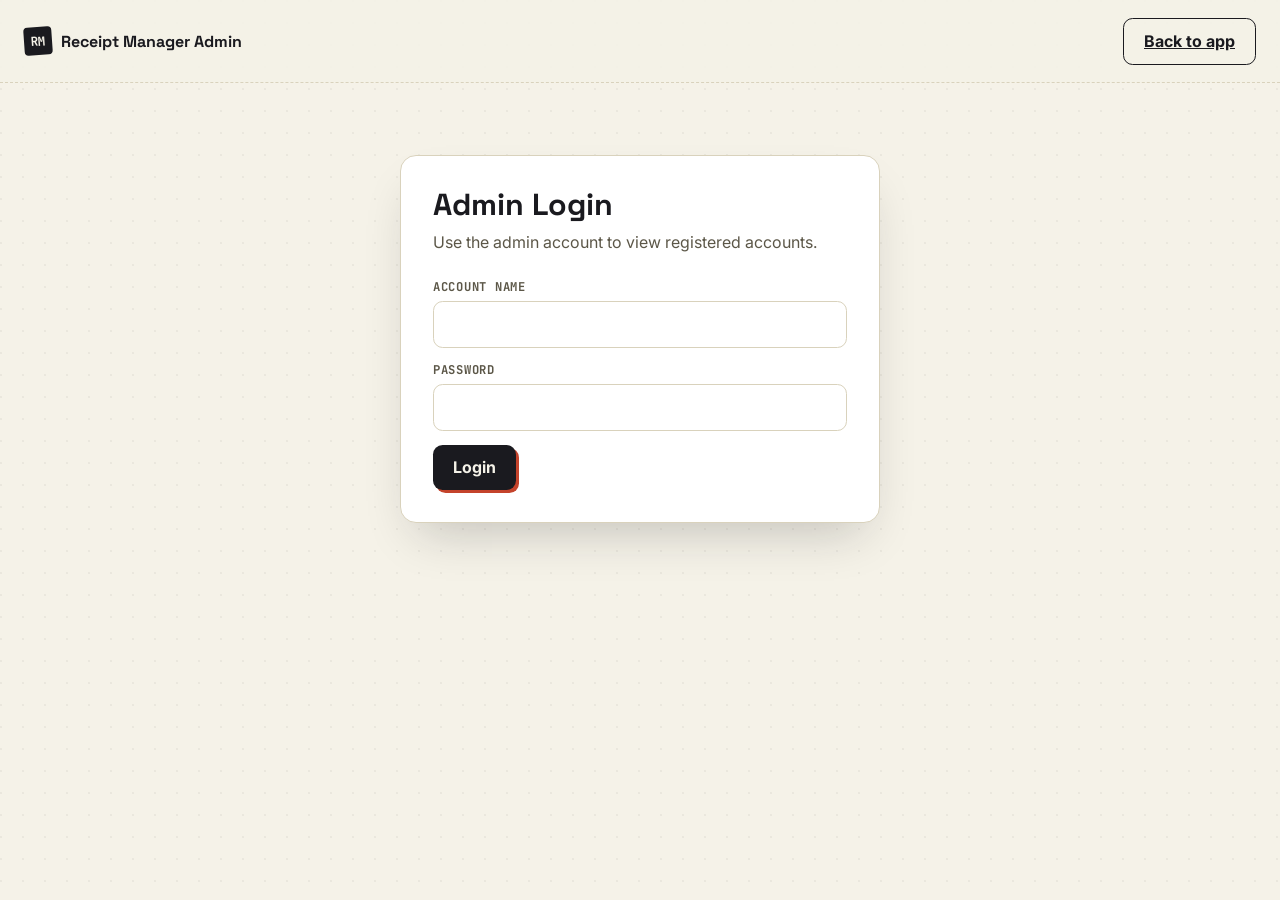
==== frontend/src/templates/admin.html @ 151ed71c "fix: - recipts persistence and totals" ====
<!DOCTYPE html>
<html lang="en">
<head>
  <meta charset="UTF-8">
  <meta name="viewport" content="width=device-width, initial-scale=1.0">
  <title>Receipt Manager Admin</title>
  <link rel="preconnect" href="https://fonts.googleapis.com">
  <link rel="preconnect" href="https://fonts.gstatic.com" crossorigin>
  <link href="https://fonts.googleapis.com/css2?family=Space+Grotesk:wght@600;700&family=JetBrains+Mono:wght@500;600;700&family=Inter:wght@400;500;600&display=swap" rel="stylesheet">
  <style>
    *, *::before, *::after { box-sizing: border-box; margin: 0; padding: 0; }

    :root {
      --paper: #F5F2E8;
      --paper-dim: #EDE8D9;
      --line: #D9D2BC;
      --ink: #1A1A1F;
      --ink-soft: #5C5748;
      --ink-faint: #8A8571;
      --stamp: #C4432B;
      --stamp-dark: #9E3220;
      --mint: #2F7A5C;
      --card: #FFFFFF;
      --font-display: 'Space Grotesk', sans-serif;
      --font-mono: 'JetBrains Mono', monospace;
      --font-body: 'Inter', sans-serif;
    }

    body {
      min-height: 100vh;
      font-family: var(--font-body);
      background: var(--paper);
      color: var(--ink);
      background-image: radial-gradient(circle at 1px 1px, rgba(26,26,31,0.05) 1px, transparent 0);
      background-size: 22px 22px;
    }

    .navbar {
      display: flex;
      justify-content: space-between;
      align-items: center;
      padding: 1.1rem 1.5rem;
      background: rgba(245,242,232,0.92);
      border-bottom: 1.5px dashed var(--line);
    }

    .brand {
      display: flex;
      align-items: center;
      gap: 0.55rem;
      color: var(--ink);
      text-decoration: none;
      font-family: var(--font-display);
      font-weight: 700;
    }

    .mark {
      width: 28px;
      height: 28px;
      display: inline-flex;
      align-items: center;
      justify-content: center;
      background: var(--ink);
      color: var(--paper);
      border-radius: 4px;
      font-family: var(--font-mono);
      font-size: 0.78rem;
      transform: rotate(-4deg);
    }

    .wrap {
      width: 100%;
      max-width: 980px;
      margin: 0 auto;
      padding: 2.5rem 1.5rem;
    }

    .panel {
      background: var(--card);
      border: 1.5px solid var(--line);
      border-radius: 1rem;
      box-shadow: 0 24px 48px -18px rgba(26,26,31,0.24);
      padding: 2rem;
    }

    .login-panel {
      max-width: 480px;
      margin: 2rem auto 0;
    }

    h1 {
      font-family: var(--font-display);
      font-size: 1.9rem;
      line-height: 1.15;
      margin-bottom: 0.45rem;
    }

    .subtitle {
      color: var(--ink-soft);
      margin-bottom: 1.5rem;
      line-height: 1.55;
    }

    .field {
      display: grid;
      gap: 0.35rem;
      margin-bottom: 0.9rem;
    }

    label {
      font-family: var(--font-mono);
      font-size: 0.76rem;
      font-weight: 700;
      color: var(--ink-soft);
      text-transform: uppercase;
      letter-spacing: 0.06em;
    }

    input {
      width: 100%;
      padding: 0.78rem 0.9rem;
      border: 1.5px solid var(--line);
      border-radius: 0.6rem;
      background: #fff;
      color: var(--ink);
      font: inherit;
    }

    input:focus {
      outline: none;
      border-color: var(--stamp);
      box-shadow: 0 0 0 3px rgba(196, 67, 43, 0.12);
    }

    .btn {
      border: 0;
      border-radius: 0.6rem;
      padding: 0.78rem 1.25rem;
      font: inherit;
      font-weight: 700;
      cursor: pointer;
    }

    .btn-primary {
      background: var(--ink);
      color: var(--paper);
      box-shadow: 3px 3px 0 var(--stamp);
    }

    .btn-outline {
      background: transparent;
      color: var(--ink);
      border: 1.5px solid var(--ink);
    }

    .btn:disabled {
      opacity: 0.65;
      cursor: not-allowed;
      box-shadow: none;
    }

    .error {
      display: none;
      margin: 0.25rem 0 1rem;
      padding: 0.75rem 0.85rem;
      background: #FBEAE6;
      color: var(--stamp-dark);
      border: 1.5px solid #F0C4B8;
      border-radius: 0.6rem;
      font-size: 0.9rem;
    }

    .admin-shell { display: none; }
    body.admin-authenticated .login-panel { display: none; }
    body.admin-authenticated .admin-shell { display: block; }

    .toolbar {
      display: flex;
      align-items: center;
      justify-content: space-between;
      gap: 1rem;
      margin-bottom: 1.25rem;
      flex-wrap: wrap;
    }

    .toolbar-actions {
      display: flex;
      gap: 0.65rem;
      flex-wrap: wrap;
    }

    .count {
      font-family: var(--font-mono);
      color: var(--ink-soft);
      font-size: 0.85rem;
    }

    .table-wrap {
      overflow-x: auto;
      border: 1.5px solid var(--line);
      border-radius: 0.85rem;
    }

    .reset-panel {
      display: none;
      margin-bottom: 1.25rem;
      padding: 1rem;
      background: var(--paper-dim);
      border: 1.5px solid var(--line);
      border-radius: 0.85rem;
    }

    .reset-panel.active {
      display: block;
    }

    .reset-grid {
      display: grid;
      grid-template-columns: 1fr 1fr auto;
      gap: 0.85rem;
      align-items: end;
    }

    .status {
      display: none;
      margin-bottom: 1rem;
      padding: 0.75rem 0.85rem;
      border-radius: 0.6rem;
      font-size: 0.9rem;
    }

    .status.success {
      display: block;
      background: #EAF4EE;
      color: #24614A;
      border: 1.5px solid #BFE3CD;
    }

    table {
      width: 100%;
      border-collapse: collapse;
      min-width: 760px;
      background: #fff;
    }

    th, td {
      text-align: left;
      padding: 0.85rem 1rem;
      border-bottom: 1px solid var(--line);
      vertical-align: middle;
    }

    th {
      background: var(--paper-dim);
      font-family: var(--font-mono);
      font-size: 0.76rem;
      color: var(--ink-soft);
      text-transform: uppercase;
      letter-spacing: 0.06em;
    }

    tr:last-child td { border-bottom: 0; }

    .mono {
      font-family: var(--font-mono);
      font-size: 0.86rem;
    }

    .password-note {
      color: var(--ink-faint);
      font-size: 0.88rem;
    }

    @media (max-width: 760px) {
      .reset-grid {
        grid-template-columns: 1fr;
      }
    }

    @media (max-width: 560px) {
      .panel { padding: 1.35rem; }
      h1 { font-size: 1.55rem; }
      .navbar { align-items: flex-start; gap: 1rem; }
    }
  </style>
</head>
<body>
  <nav class="navbar">
    <a class="brand" href="/">
      <span class="mark">RM</span>
      Receipt Manager Admin
    </a>
    <a class="btn btn-outline" href="/app">Back to app</a>
  </nav>

  <main class="wrap">
    <section class="panel login-panel">
      <h1>Admin Login</h1>
      <p class="subtitle">Use the admin account to view registered accounts.</p>
      <form id="admin-login-form">
        <div class="field">
          <label for="admin-account">Account name</label>
          <input id="admin-account" name="accountName" autocomplete="username" required>
        </div>
        <div class="field">
          <label for="admin-password">Password</label>
          <input id="admin-password" name="password" type="password" autocomplete="current-password" required>
        </div>
        <div class="error" id="admin-error"></div>
        <button class="btn btn-primary" id="admin-submit" type="submit">Login</button>
      </form>
    </section>

    <section class="panel admin-shell">
      <div class="toolbar">
        <div>
          <h1>Accounts</h1>
          <div class="count" id="account-count">Loading accounts...</div>
        </div>
        <div class="toolbar-actions">
          <button class="btn btn-outline" id="refresh-btn" type="button">Refresh</button>
          <button class="btn btn-outline" id="logout-btn" type="button">Logout</button>
        </div>
      </div>

      <div class="status" id="admin-status"></div>

      <div class="reset-panel" id="reset-panel">
        <p class="subtitle">Reset password for the selected account.</p>
        <form id="reset-form">
          <div class="reset-grid">
            <div class="field">
              <label for="reset-account">Account name</label>
              <input id="reset-account" name="accountName" readonly required>
            </div>
            <div class="field">
              <label for="reset-password-input">New password</label>
              <input id="reset-password-input" name="newPassword" type="password" minlength="6" required>
            </div>
            <button class="btn btn-primary" id="reset-submit" type="submit">Update Password</button>
          </div>
        </form>
      </div>

      <div class="table-wrap">
        <table>
          <thead>
            <tr>
              <th>Account Name</th>
              <th>Password</th>
              <th>Created At</th>
              <th>Action</th>
            </tr>
          </thead>
          <tbody id="accounts-body"></tbody>
        </table>
      </div>
    </section>
  </main>

  <script>
    const state = {
      token: localStorage.getItem('receiptManagerAdminToken') || '',
    };

    const form = document.getElementById('admin-login-form');
    const accountInput = document.getElementById('admin-account');
    const passwordInput = document.getElementById('admin-password');
    const submitBtn = document.getElementById('admin-submit');
    const errorEl = document.getElementById('admin-error');
    const statusEl = document.getElementById('admin-status');
    const accountsBody = document.getElementById('accounts-body');
    const accountCount = document.getElementById('account-count');
    const refreshBtn = document.getElementById('refresh-btn');
    const logoutBtn = document.getElementById('logout-btn');
    const resetPanel = document.getElementById('reset-panel');
    const resetForm = document.getElementById('reset-form');
    const resetAccountInput = document.getElementById('reset-account');
    const resetPasswordInput = document.getElementById('reset-password-input');
    const resetSubmit = document.getElementById('reset-submit');

    function showError(message) {
      errorEl.textContent = message;
      errorEl.style.display = 'block';
    }

    function clearError() {
      errorEl.textContent = '';
      errorEl.style.display = 'none';
    }

    function showStatus(message) {
      statusEl.textContent = message;
      statusEl.className = 'status success';
    }

    function clearStatus() {
      statusEl.textContent = '';
      statusEl.className = 'status';
    }

    function setAuthenticated(token) {
      state.token = token;
      localStorage.setItem('receiptManagerAdminToken', token);
      document.body.classList.add('admin-authenticated');
    }

    function clearAuthenticated() {
      state.token = '';
      localStorage.removeItem('receiptManagerAdminToken');
      document.body.classList.remove('admin-authenticated');
      accountsBody.innerHTML = '';
      accountCount.textContent = 'Login required';
      passwordInput.value = '';
      resetForm.reset();
      resetPanel.classList.remove('active');
      clearStatus();
    }

    function openResetPanel(accountName) {
      clearError();
      clearStatus();
      resetAccountInput.value = accountName;
      resetPasswordInput.value = '';
      resetPanel.classList.add('active');
      resetPasswordInput.focus();
    }

    function renderAccounts(accounts) {
      accountsBody.innerHTML = '';
      accountCount.textContent = `${accounts.length} account(s)`;

      if (accounts.length === 0) {
        const row = document.createElement('tr');
        row.innerHTML = '<td colspan="4" class="password-note">No accounts found.</td>';
        accountsBody.appendChild(row);
        return;
      }

      for (const account of accounts) {
        const row = document.createElement('tr');
        row.innerHTML = `
          <td class="mono">${account.account_name}</td>
          <td class="password-note">${account.password}</td>
          <td class="mono">${account.created_at}</td>
          <td><button class="btn btn-outline" type="button" data-account-name="${account.account_name}">Reset Password</button></td>
        `;
        accountsBody.appendChild(row);
        row.querySelector('[data-account-name]').addEventListener('click', () => openResetPanel(account.account_name));
      }
    }

    async function loadAccounts() {
      accountCount.textContent = 'Loading accounts...';
      const resp = await fetch('/admin/accounts', {
        headers: { 'Authorization': `Bearer ${state.token}` },
      });
      const data = await resp.json();

      if (!resp.ok) {
        throw new Error(data.detail || `Server responded with ${resp.status}`);
      }

      renderAccounts(data.accounts);
    }

    form.addEventListener('submit', async e => {
      e.preventDefault();
      clearError();
      submitBtn.disabled = true;
      submitBtn.textContent = 'Logging in...';

      try {
        const resp = await fetch('/admin/auth/login', {
          method: 'POST',
          headers: { 'Content-Type': 'application/json' },
          body: JSON.stringify({
            accountName: accountInput.value,
            password: passwordInput.value,
          }),
        });
        const data = await resp.json();

        if (!resp.ok) {
          throw new Error(data.detail || 'Admin login failed');
        }

        setAuthenticated(data.token);
        passwordInput.value = '';
        await loadAccounts();
      } catch (err) {
        showError(err.message);
      } finally {
        submitBtn.disabled = false;
        submitBtn.textContent = 'Login';
      }
    });

    refreshBtn.addEventListener('click', async () => {
      refreshBtn.disabled = true;
      try {
        clearStatus();
        await loadAccounts();
      } catch (err) {
        clearAuthenticated();
        showError(err.message);
      } finally {
        refreshBtn.disabled = false;
      }
    });

    logoutBtn.addEventListener('click', clearAuthenticated);

    resetForm.addEventListener('submit', async e => {
      e.preventDefault();
      clearError();
      clearStatus();
      resetSubmit.disabled = true;
      resetSubmit.textContent = 'Updating...';

      try {
        const resp = await fetch('/admin/accounts/reset-password', {
          method: 'POST',
          headers: {
            'Content-Type': 'application/json',
            'Authorization': `Bearer ${state.token}`,
          },
          body: JSON.stringify({
            accountName: resetAccountInput.value,
            newPassword: resetPasswordInput.value,
          }),
        });
        const data = await resp.json();

        if (!resp.ok) {
          throw new Error(data.detail || 'Password reset failed');
        }

        resetPasswordInput.value = '';
        showStatus(`Password updated for ${data.account_name}.`);
      } catch (err) {
        showError(err.message);
      } finally {
        resetSubmit.disabled = false;
        resetSubmit.textContent = 'Update Password';
      }
    });

    if (state.token) {
      setAuthenticated(state.token);
      loadAccounts().catch(() => clearAuthenticated());
    }
  </script>
</body>
</html>
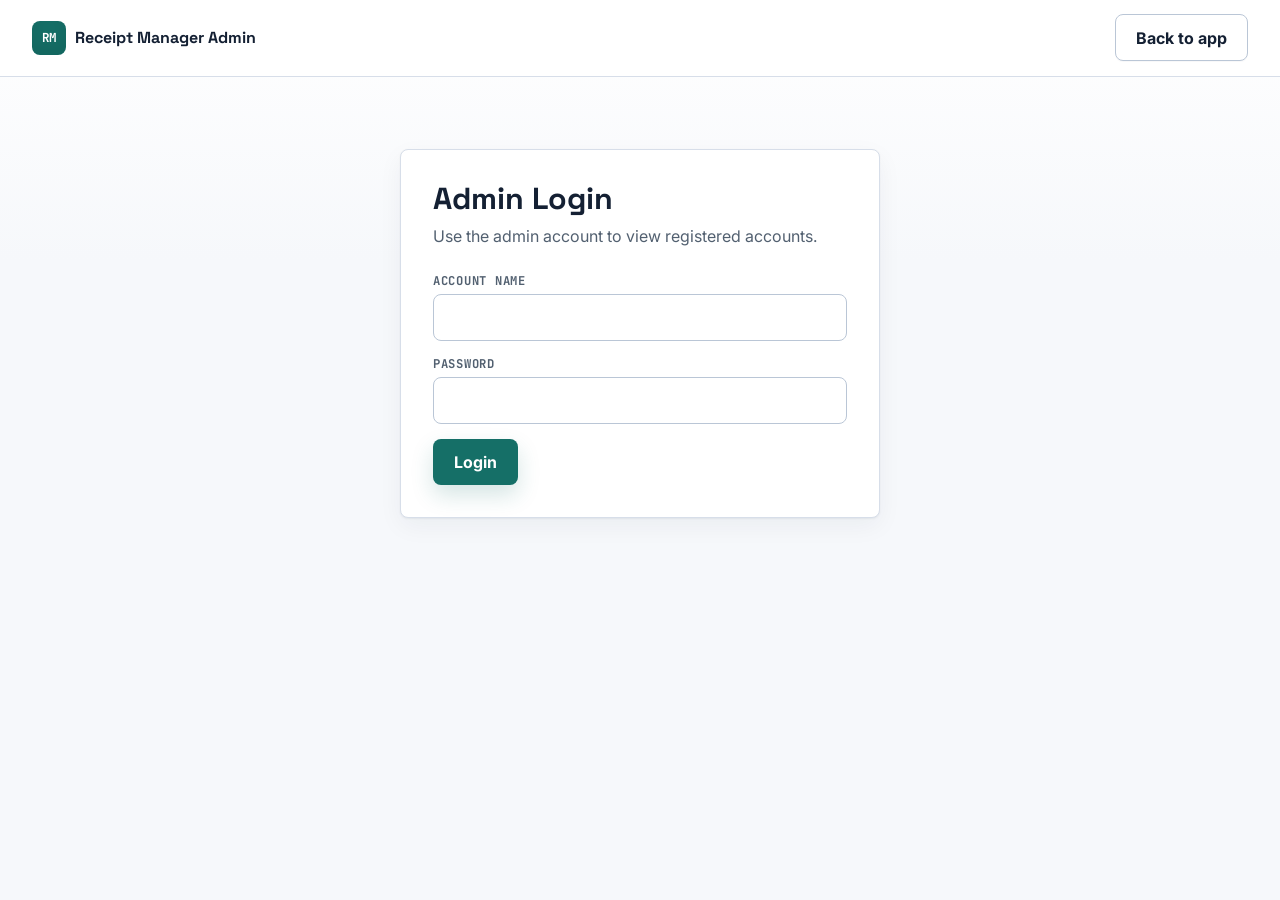
==== commit fd08f167: "feat(ui): add react dashboard and optional ocr toggle" ====
--- a/frontend/src/templates/admin.html
+++ b/frontend/src/templates/admin.html
@@ -11,37 +11,53 @@
     *, *::before, *::after { box-sizing: border-box; margin: 0; padding: 0; }
 
     :root {
-      --paper: #F5F2E8;
-      --paper-dim: #EDE8D9;
-      --line: #D9D2BC;
-      --ink: #1A1A1F;
-      --ink-soft: #5C5748;
-      --ink-faint: #8A8571;
-      --stamp: #C4432B;
-      --stamp-dark: #9E3220;
-      --mint: #2F7A5C;
+      --bg: #F6F8FB;
+      --surface: #FFFFFF;
+      --surface-soft: #F1F5F9;
+      --surface-strong: #E8EEF6;
+      --line: #D7DEE9;
+      --line-strong: #BAC6D6;
+      --ink: #142033;
+      --ink-soft: #526070;
+      --ink-faint: #8390A1;
+      --brand: #156F67;
+      --brand-dark: #0E5550;
+      --brand-soft: #DFF3EF;
+      --danger: #C2413A;
+      --danger-soft: #FDECEA;
+      --success: #207A4D;
+      --success-soft: #E6F5ED;
       --card: #FFFFFF;
       --font-display: 'Space Grotesk', sans-serif;
       --font-mono: 'JetBrains Mono', monospace;
       --font-body: 'Inter', sans-serif;
+      --shadow-sm: 0 1px 2px rgba(20, 32, 51, 0.06), 0 8px 24px rgba(20, 32, 51, 0.05);
+      --shadow-md: 0 24px 60px rgba(20, 32, 51, 0.12);
+      --radius: 8px;
     }
 
     body {
       min-height: 100vh;
       font-family: var(--font-body);
-      background: var(--paper);
+      background:
+        linear-gradient(180deg, #FFFFFF 0, var(--bg) 260px),
+        var(--bg);
       color: var(--ink);
-      background-image: radial-gradient(circle at 1px 1px, rgba(26,26,31,0.05) 1px, transparent 0);
-      background-size: 22px 22px;
     }
 
     .navbar {
+      position: sticky;
+      top: 0;
+      z-index: 20;
       display: flex;
       justify-content: space-between;
       align-items: center;
-      padding: 1.1rem 1.5rem;
-      background: rgba(245,242,232,0.92);
-      border-bottom: 1.5px dashed var(--line);
+      gap: 1rem;
+      min-height: 72px;
+      padding: 0.9rem clamp(1rem, 3vw, 2rem);
+      background: rgba(255,255,255,0.88);
+      border-bottom: 1px solid var(--line);
+      backdrop-filter: blur(16px);
     }
 
     .brand {
@@ -55,31 +71,31 @@
     }
 
     .mark {
-      width: 28px;
-      height: 28px;
+      width: 34px;
+      height: 34px;
       display: inline-flex;
       align-items: center;
       justify-content: center;
-      background: var(--ink);
-      color: var(--paper);
-      border-radius: 4px;
+      background: var(--brand);
+      color: #fff;
+      border-radius: var(--radius);
       font-family: var(--font-mono);
       font-size: 0.78rem;
-      transform: rotate(-4deg);
+      box-shadow: inset 0 -10px 18px rgba(0,0,0,0.08);
     }
 
     .wrap {
       width: 100%;
-      max-width: 980px;
+      max-width: 1120px;
       margin: 0 auto;
       padding: 2.5rem 1.5rem;
     }
 
     .panel {
       background: var(--card);
-      border: 1.5px solid var(--line);
-      border-radius: 1rem;
-      box-shadow: 0 24px 48px -18px rgba(26,26,31,0.24);
+      border: 1px solid var(--line);
+      border-radius: var(--radius);
+      box-shadow: var(--shadow-sm);
       padding: 2rem;
     }
 
@@ -93,6 +109,7 @@
       font-size: 1.9rem;
       line-height: 1.15;
       margin-bottom: 0.45rem;
+      letter-spacing: 0;
     }
 
     .subtitle {
@@ -119,8 +136,8 @@
     input {
       width: 100%;
       padding: 0.78rem 0.9rem;
-      border: 1.5px solid var(--line);
-      border-radius: 0.6rem;
+      border: 1px solid var(--line-strong);
+      border-radius: var(--radius);
       background: #fff;
       color: var(--ink);
       font: inherit;
@@ -128,29 +145,49 @@
 
     input:focus {
       outline: none;
-      border-color: var(--stamp);
-      box-shadow: 0 0 0 3px rgba(196, 67, 43, 0.12);
+      border-color: var(--brand);
+      box-shadow: 0 0 0 4px rgba(21, 111, 103, 0.12);
     }
 
     .btn {
-      border: 0;
-      border-radius: 0.6rem;
+      display: inline-flex;
+      align-items: center;
+      justify-content: center;
+      min-height: 42px;
+      border: 1px solid transparent;
+      border-radius: var(--radius);
       padding: 0.78rem 1.25rem;
       font: inherit;
       font-weight: 700;
       cursor: pointer;
+      text-decoration: none;
+      transition: transform 0.16s ease, box-shadow 0.16s ease, background 0.16s ease;
+    }
+
+    .btn:hover {
+      transform: translateY(-1px);
     }
 
     .btn-primary {
-      background: var(--ink);
-      color: var(--paper);
-      box-shadow: 3px 3px 0 var(--stamp);
+      background: var(--brand);
+      color: #fff;
+      box-shadow: 0 10px 22px rgba(21, 111, 103, 0.18);
+    }
+
+    .btn-primary:hover {
+      background: var(--brand-dark);
     }
 
     .btn-outline {
-      background: transparent;
+      background: var(--surface);
       color: var(--ink);
-      border: 1.5px solid var(--ink);
+      border-color: var(--line-strong);
+      box-shadow: 0 1px 1px rgba(20, 32, 51, 0.03);
+    }
+
+    .btn-outline:hover {
+      border-color: var(--brand);
+      color: var(--brand-dark);
     }
 
     .btn:disabled {
@@ -163,10 +200,10 @@
       display: none;
       margin: 0.25rem 0 1rem;
       padding: 0.75rem 0.85rem;
-      background: #FBEAE6;
-      color: var(--stamp-dark);
-      border: 1.5px solid #F0C4B8;
-      border-radius: 0.6rem;
+      background: var(--danger-soft);
+      color: var(--danger);
+      border: 1px solid #F2BAB5;
+      border-radius: var(--radius);
       font-size: 0.9rem;
     }
 
@@ -189,6 +226,35 @@
       flex-wrap: wrap;
     }
 
+    .insight-grid {
+      display: grid;
+      grid-template-columns: repeat(4, minmax(0, 1fr));
+      gap: 0.85rem;
+      margin-bottom: 1.25rem;
+    }
+
+    .insight-card {
+      padding: 1rem;
+      background: var(--surface-soft);
+      border: 1px solid var(--line);
+      border-radius: var(--radius);
+    }
+
+    .insight-card span {
+      display: block;
+      margin-bottom: 0.35rem;
+      color: var(--ink-soft);
+      font-family: var(--font-mono);
+      font-size: 0.72rem;
+      font-weight: 700;
+      text-transform: uppercase;
+    }
+
+    .insight-card strong {
+      font-family: var(--font-display);
+      font-size: 1.4rem;
+    }
+
     .count {
       font-family: var(--font-mono);
       color: var(--ink-soft);
@@ -197,17 +263,18 @@
 
     .table-wrap {
       overflow-x: auto;
-      border: 1.5px solid var(--line);
-      border-radius: 0.85rem;
+      border: 1px solid var(--line);
+      border-radius: var(--radius);
+      box-shadow: var(--shadow-sm);
     }
 
     .reset-panel {
       display: none;
       margin-bottom: 1.25rem;
       padding: 1rem;
-      background: var(--paper-dim);
-      border: 1.5px solid var(--line);
-      border-radius: 0.85rem;
+      background: var(--surface-soft);
+      border: 1px solid var(--line);
+      border-radius: var(--radius);
     }
 
     .reset-panel.active {
@@ -231,9 +298,9 @@
 
     .status.success {
       display: block;
-      background: #EAF4EE;
-      color: #24614A;
-      border: 1.5px solid #BFE3CD;
+      background: var(--success-soft);
+      color: var(--success);
+      border: 1px solid #BBDDCB;
     }
 
     table {
@@ -251,12 +318,11 @@
     }
 
     th {
-      background: var(--paper-dim);
+      background: var(--surface-soft);
       font-family: var(--font-mono);
       font-size: 0.76rem;
       color: var(--ink-soft);
       text-transform: uppercase;
-      letter-spacing: 0.06em;
     }
 
     tr:last-child td { border-bottom: 0; }
@@ -272,6 +338,7 @@
     }
 
     @media (max-width: 760px) {
+      .insight-grid,
       .reset-grid {
         grid-template-columns: 1fr;
       }
@@ -325,6 +392,13 @@
 
       <div class="status" id="admin-status"></div>
 
+      <div class="insight-grid" id="admin-insights">
+        <div class="insight-card"><span>Accounts</span><strong id="insight-accounts">0</strong></div>
+        <div class="insight-card"><span>Receipts</span><strong id="insight-receipts">0</strong></div>
+        <div class="insight-card"><span>Latest upload</span><strong id="insight-latest">-</strong></div>
+        <div class="insight-card"><span>Top category</span><strong id="insight-category">-</strong></div>
+      </div>
+
       <div class="reset-panel" id="reset-panel">
         <p class="subtitle">Reset password for the selected account.</p>
         <form id="reset-form">
@@ -378,6 +452,10 @@
     const resetAccountInput = document.getElementById('reset-account');
     const resetPasswordInput = document.getElementById('reset-password-input');
     const resetSubmit = document.getElementById('reset-submit');
+    const insightAccounts = document.getElementById('insight-accounts');
+    const insightReceipts = document.getElementById('insight-receipts');
+    const insightLatest = document.getElementById('insight-latest');
+    const insightCategory = document.getElementById('insight-category');
 
     function showError(message) {
       errorEl.textContent = message;
@@ -452,16 +530,25 @@
 
     async function loadAccounts() {
       accountCount.textContent = 'Loading accounts...';
-      const resp = await fetch('/admin/accounts', {
-        headers: { 'Authorization': `Bearer ${state.token}` },
-      });
-      const data = await resp.json();
-
-      if (!resp.ok) {
-        throw new Error(data.detail || `Server responded with ${resp.status}`);
+      const headers = { 'Authorization': `Bearer ${state.token}` };
+      const [accountsResp, insightsResp] = await Promise.all([
+        fetch('/admin/accounts', { headers }),
+        fetch('/admin/insights', { headers }),
+      ]);
+      const data = await accountsResp.json();
+
+      if (!accountsResp.ok) {
+        throw new Error(data.detail || `Server responded with ${accountsResp.status}`);
       }
 
       renderAccounts(data.accounts);
+      if (insightsResp.ok) {
+        const insights = await insightsResp.json();
+        insightAccounts.textContent = String(insights.account_count || 0);
+        insightReceipts.textContent = String(insights.receipt_count || 0);
+        insightLatest.textContent = insights.newest_upload ? insights.newest_upload.slice(0, 10) : '-';
+        insightCategory.textContent = (insights.top_categories || [])[0]?.category || '-';
+      }
     }
 
     form.addEventListener('submit', async e => {
